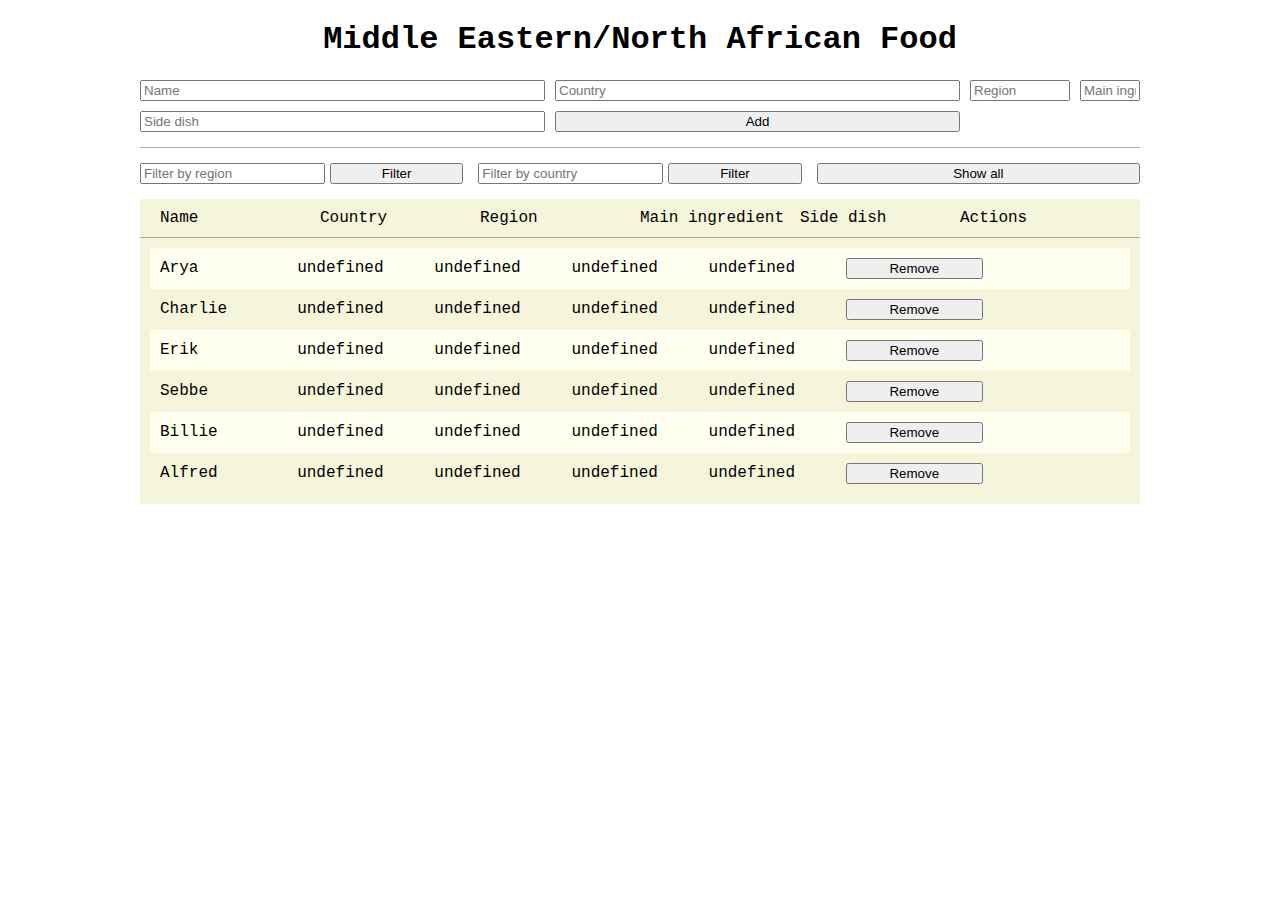
==== U2/index.html @ fb516532 "added functions" ====
<!DOCTYPE html>
<html lang="en">

<head>
    <meta charset="UTF-8">
    <meta http-equiv="X-UA-Compatible" content="IE=edge">
    <meta name="viewport" content="width=device-width, initial-scale=1.0">
    <title>Document</title>
    <link rel="stylesheet" href="style.css">
</head>

<body>
    <h1>Middle Eastern/North African Food</h1>

    <form id="add-food">
        <input id="name" type="text" placeholder="Name">
        <input id="country" type="text" placeholder="Country">
        <input id="region" type="text" placeholder="Region">
        <input id="main-ingredient" type="text" placeholder="Main ingredient">
        <input id="sides" type="text" placeholder="Side dish">
        <button>Add</button>
    </form>

    <div id="filters">
        <form id="filter-by-region">
            <input id="filter-region" type="text" placeholder="Filter by region">
            <button>Filter</button>
        </form>

        <form id="filter-by-country">
            <input id="filter-from" type="number" placeholder="Filter by country">
            <button>Filter</button>
        </form>

        <button id="display-all" type="button">
            Show all
        </button>
    </div>

    <div id="headers">
        <div>Name</div>
        <div>Country</div>
        <div>Region</div>
        <div>Main ingredient</div>
        <div>Side dish</div>
        <div>Actions</div>
    </div>

    <div id="dishes"></div>

    <script src="database.js"></script>
    <script src="index.js"></script>
</body>

</html>
---- U2/style.css ----
body {
    margin: 0 auto;
    max-width: 1000px;
    font-family: Courier;
  }
  
  h1 {
    text-align: center;
  }
  
  #add-food{
    display: grid;
    grid-template-columns: 1fr 1fr 100px 60px;
    gap: 10px;
    margin-bottom: 15px;
    padding-bottom: 15px;
    border-bottom: 1px solid #aaa;
  }
  
  #filters {
    display: grid;
    grid-template-columns: 1fr 1fr 1fr;
    margin-bottom: 15px;
    gap: 15px;
  }
  
  #filter-by-region,
  #filter-by-country {
    display: grid;
    grid-template-columns: 1fr 1fr;
    gap: 5px;
  }
  
  #headers {
    padding: 10px 20px;
    border-bottom: 1px solid #aaa;
    background: beige;
    display: grid;
    grid-template-columns: repeat(6, 1fr);
  }
  
  #dishes {
    background: beige;
    padding: 10px;
  }
  
  .food {
    padding: 10px 10px;
    display: grid;
    grid-template-columns: repeat(7, 1fr);
  }
  
  .food div {
    /* Center vertically */
    display: flex;
    align-items: center;
  }
  
  .food:nth-child(odd) {
    background: #fffff0;
  }
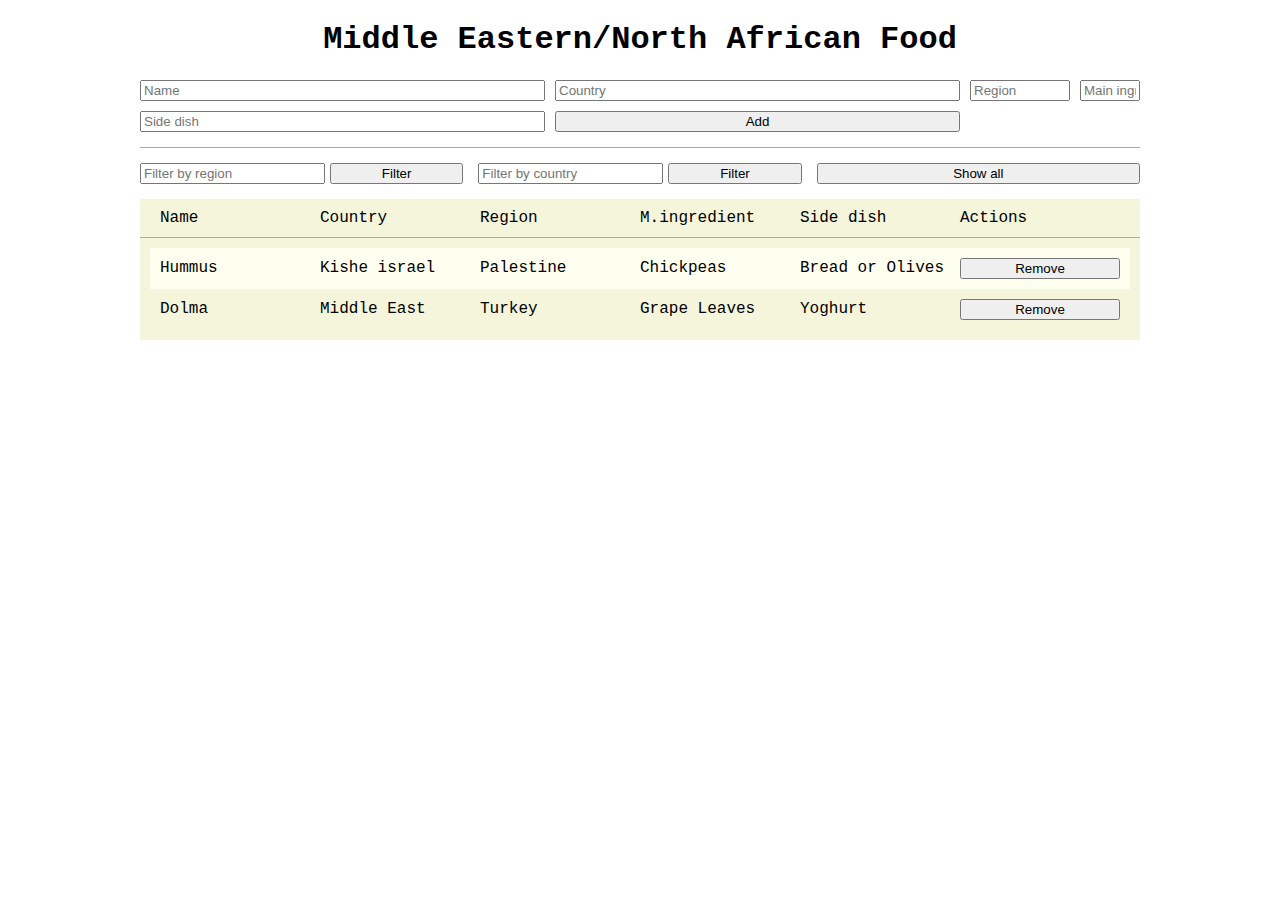
==== commit d2d22582: "Adjusted Filters in JS" ====
--- a/U2/index.html
+++ b/U2/index.html
@@ -28,7 +28,7 @@
         </form>
 
         <form id="filter-by-country">
-            <input id="filter-from" type="number" placeholder="Filter by country">
+            <input id="filter-from" type="text" placeholder="Filter by country">
             <button>Filter</button>
         </form>
 
@@ -41,7 +41,7 @@
         <div>Name</div>
         <div>Country</div>
         <div>Region</div>
-        <div>Main ingredient</div>
+        <div>M.ingredient</div>
         <div>Side dish</div>
         <div>Actions</div>
     </div>
--- a/U2/style.css
+++ b/U2/style.css
@@ -47,7 +47,7 @@
   .food {
     padding: 10px 10px;
     display: grid;
-    grid-template-columns: repeat(7, 1fr);
+    grid-template-columns: repeat(6, 1fr);
   }
   
   .food div {
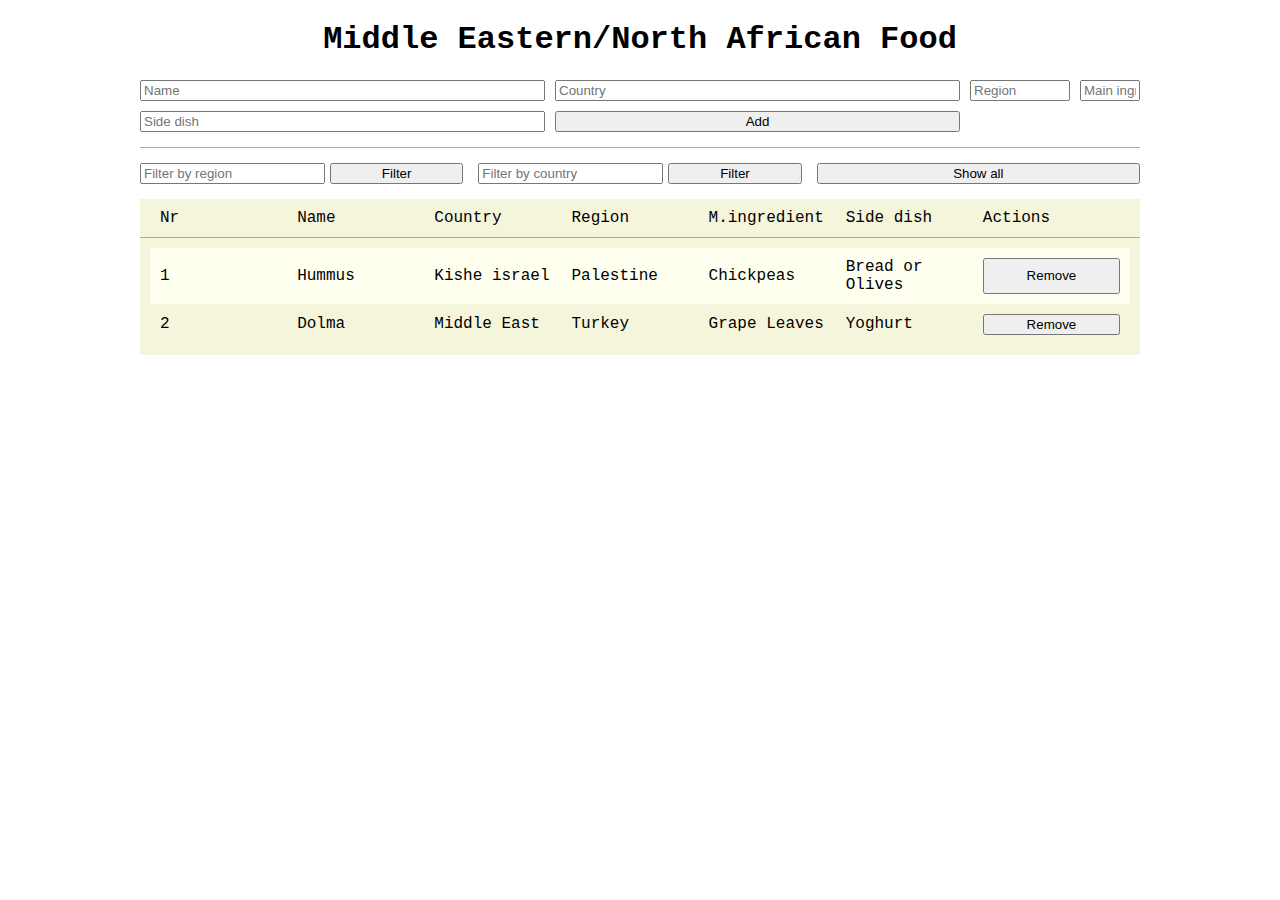
==== commit ae939386: "Added row numbers on the side" ====
--- a/U2/index.html
+++ b/U2/index.html
@@ -38,6 +38,7 @@
     </div>
 
     <div id="headers">
+        <div>Nr</div>
         <div>Name</div>
         <div>Country</div>
         <div>Region</div>
--- a/U2/style.css
+++ b/U2/style.css
@@ -36,7 +36,7 @@
     border-bottom: 1px solid #aaa;
     background: beige;
     display: grid;
-    grid-template-columns: repeat(6, 1fr);
+    grid-template-columns: repeat(7, 1fr);
   }
   
   #dishes {
@@ -47,7 +47,7 @@
   .food {
     padding: 10px 10px;
     display: grid;
-    grid-template-columns: repeat(6, 1fr);
+    grid-template-columns: repeat(7, 1fr);
   }
   
   .food div {
